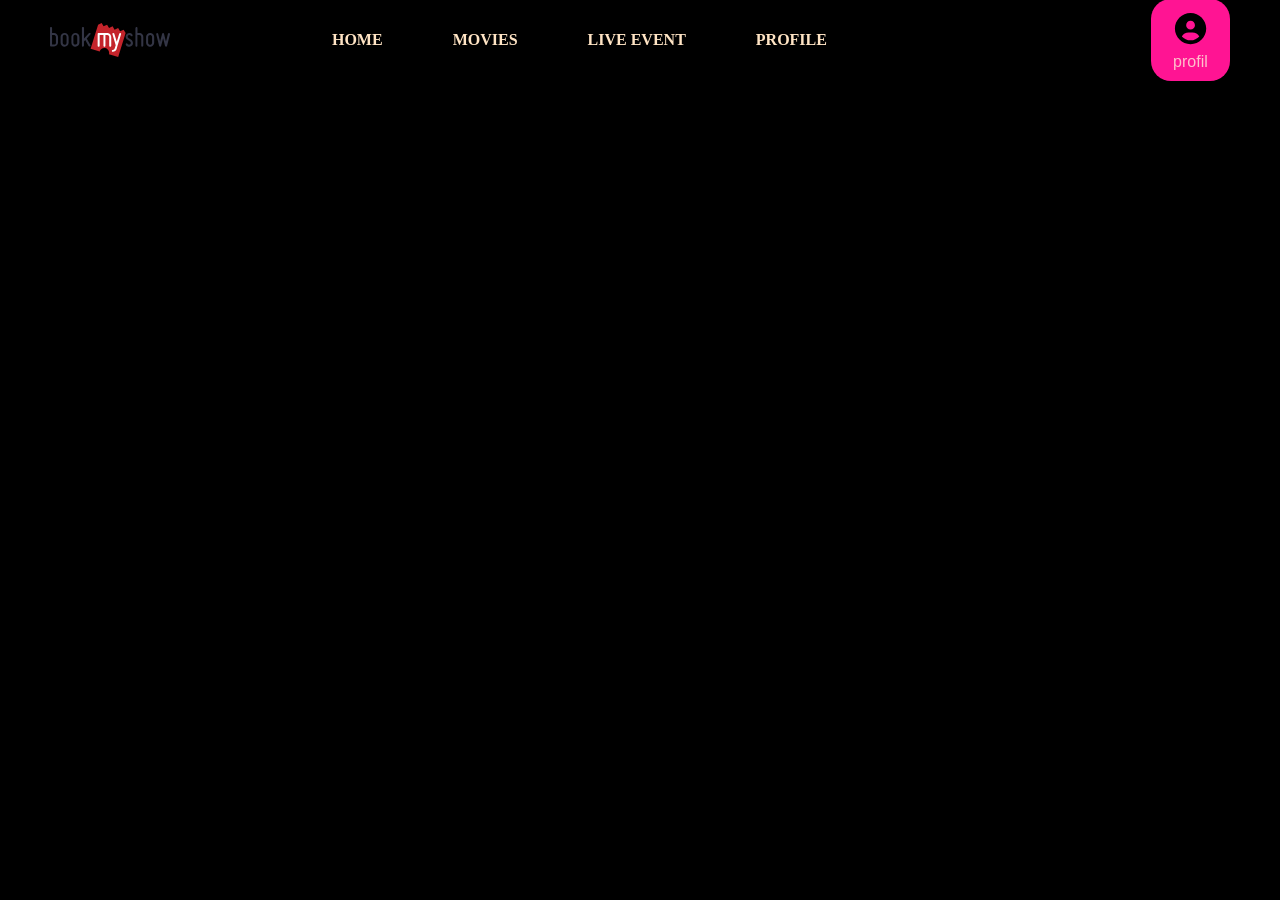
==== index2.html @ 734545ca "navbar project" ====
<!DOCTYPE html>
<html lang="en">
<head>
    <meta charset="UTF-8">
    <meta name="viewport" content="width=device-width, initial-scale=1.0">
    <title>Document</title>
    <link rel="stylesheet" href="styal.css">
    <link href="https://fonts.cdnfonts.com/css/weather" rel="stylesheet">
                </head>
<body>
    <header id="navbar">
    <img src="./bookmyshow.svg" alt="bookmy show">


    <nav>
        <ul>
            <li> <a href="#">home</a></li>
            <li> <a href="#"> movies</a></li>
            <li> <a href="#">live event</a></li>
            <li> <a href="#"> profile</a></li>
        </ul>
    </nav>
    <div>
        <i class="fa-solid fa-bell"></i>
        <svg xmlns="http://www.w3.org/2000/svg" viewBox="0 0 640 640"><!--!Font Awesome Free v7.2.0 by @fontawesome - https://fontawesome.com License - https://fontawesome.com/license/free Copyright 2026 Fonticons, Inc.--><path d="M480 272C480 317.9 465.1 360.3 440 394.7L566.6 521.4C579.1 533.9 579.1 554.2 566.6 566.7C554.1 579.2 533.8 579.2 521.3 566.7L394.7 440C360.3 465.1 317.9 480 272 480C157.1 480 64 386.9 64 272C64 157.1 157.1 64 272 64C386.9 64 480 157.1 480 272zM272 416C351.5 416 416 351.5 416 272C416 192.5 351.5 128 272 128C192.5 128 128 192.5 128 272C128 351.5 192.5 416 272 416z"/></svg>    
    </div>
    <button>
        <svg xmlns="http://www.w3.org/2000/svg" viewBox="0 0 640 640"><!--!Font Awesome Free v7.2.0 by @fontawesome - https://fontawesome.com License - https://fontawesome.com/license/free Copyright 2026 Fonticons, Inc.--><path d="M463 448.2C440.9 409.8 399.4 384 352 384L288 384C240.6 384 199.1 409.8 177 448.2C212.2 487.4 263.2 512 320 512C376.8 512 427.8 487.3 463 448.2zM64 320C64 178.6 178.6 64 320 64C461.4 64 576 178.6 576 320C576 461.4 461.4 576 320 576C178.6 576 64 461.4 64 320zM320 336C359.8 336 392 303.8 392 264C392 224.2 359.8 192 320 192C280.2 192 248 224.2 248 264C248 303.8 280.2 336 320 336z"/></svg> profil
    </button>


    </header>
    
</body>
</html>
---- styal.css ----
*{
    margin: 0;
    padding: 0;
    box-sizing: border-box;
}

#navbar{
    width: 100%;
    height: 80px;
    display: flex;
    justify-content: space-between;
    align-items: center;
    padding: 20px 50px;
}
#navbar nav ul{
    display: flex;
    gap: 70px;
    list-style: none;
    font-weight: bold;
}

#navbar nav ul li a{
    text-decoration: none;
    color: bisque;
    text-transform: uppercase;

}
#navbar button{
    background-color: deeppink;
    padding: 10px 20px;
    border-radius: 20px;
    color: pink;
    border: none;
    font-size: 16px;
    gap: 20;
}
#navbar img{
    width: 120px;
    height: auto;
    
}
body{
    background-color: black;
}
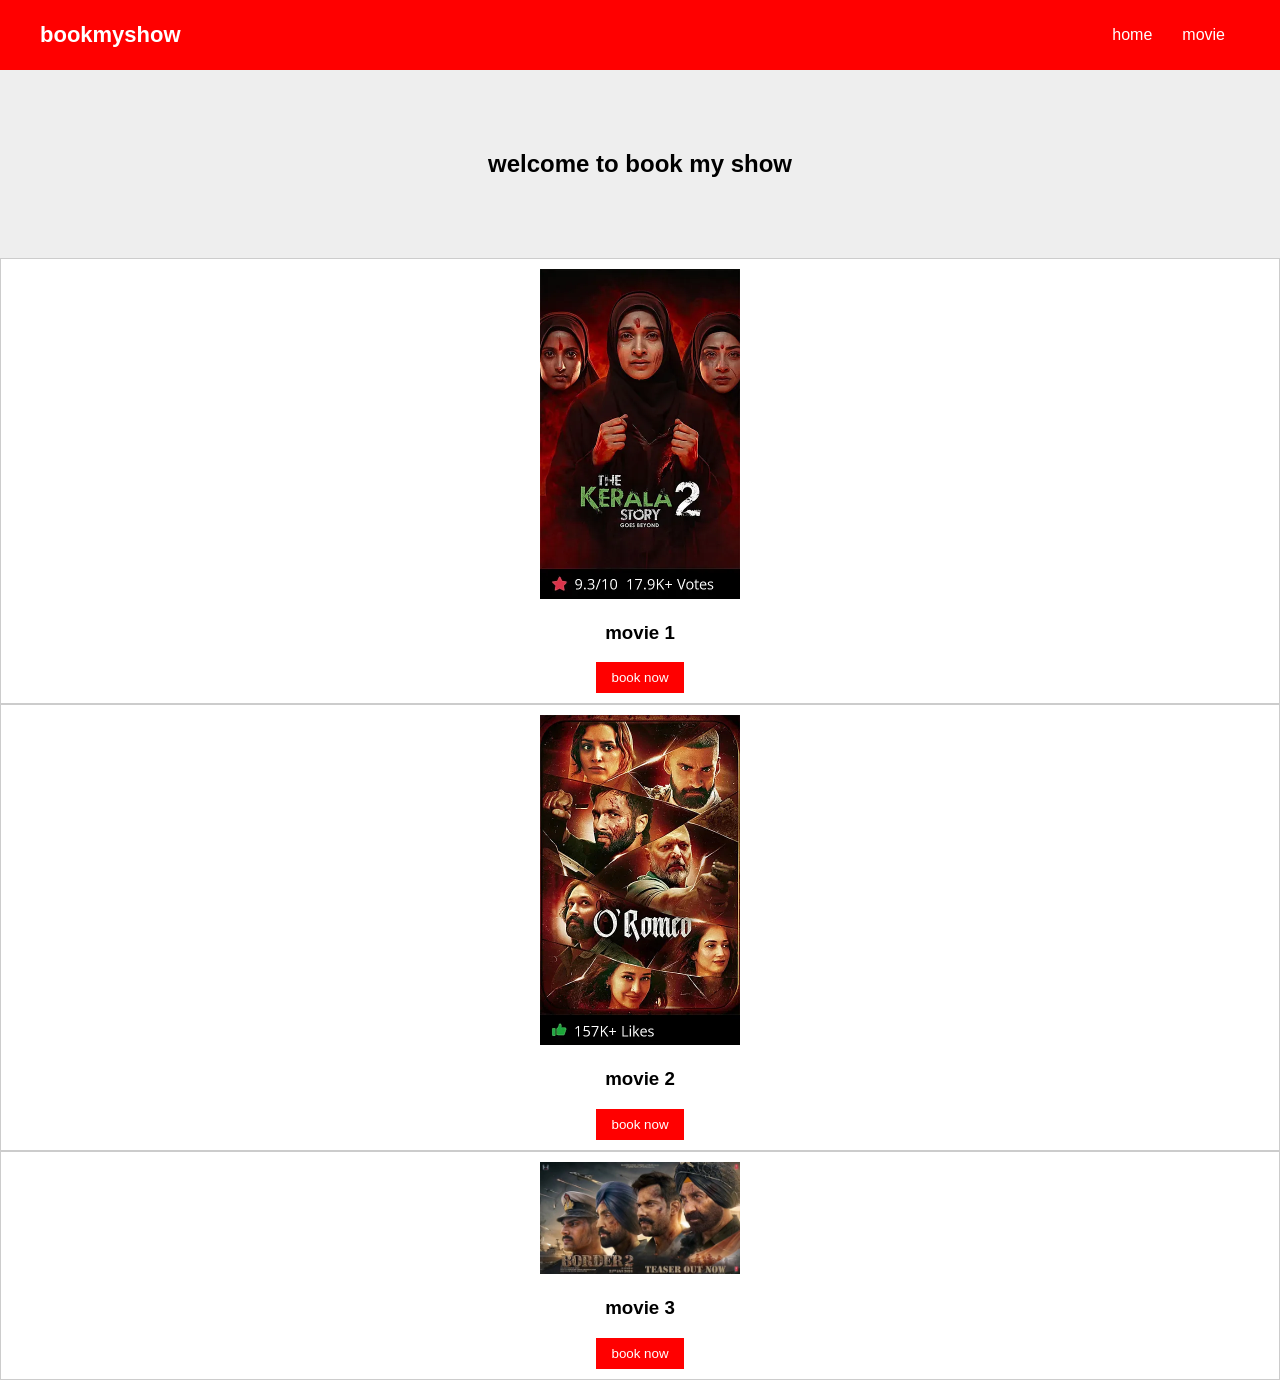
==== commit 31d6ddb9: "project" ====
--- a/index2.html
+++ b/index2.html
@@ -3,33 +3,43 @@
 <head>
     <meta charset="UTF-8">
     <meta name="viewport" content="width=device-width, initial-scale=1.0">
-    <title>Document</title>
-    <link rel="stylesheet" href="styal.css">
+    <title>bookmy show </title>
+    <link rel="stylesheet" href="./styal.css">
     <link href="https://fonts.cdnfonts.com/css/weather" rel="stylesheet">
-                </head>
+                
+</head>
 <body>
-    <header id="navbar">
-    <img src="./bookmyshow.svg" alt="bookmy show">
+    <nav>
+        <div class="logo">bookmyshow</div>
+        <ul>
+          <li>   <i class="fa-solid fa-microphone-lines"></i> </li>
+            <li>home</li>
+            <li>movie</li>
+
+        </ul>
+    </nav>
+<section class="banner">
+    <h1>welcome to book my show</h1>
+</section>
+<section class="movie">
+    <div  class="movie-card">
+    <img src="./aa1.webp" alt="movie">
+    <h3>movie 1</h3>
+    <button>book now</button>
+</div>
+    <div class="movie-card">
+    <img src="./aa3.webp" alt="movie">
+    <h3>movie 2</h3> 
+    <button>book now</button>
+    </div>
+<div class="movie-card">
+ <img src="./bordar.jpeg" alt="border">
+ <h3>movie 3</h3>
+ <button>book now</button>
+
+</div>
 
 
-    <nav>
-        <ul>
-            <li> <a href="#">home</a></li>
-            <li> <a href="#"> movies</a></li>
-            <li> <a href="#">live event</a></li>
-            <li> <a href="#"> profile</a></li>
-        </ul>
-    </nav>
-    <div>
-        <i class="fa-solid fa-bell"></i>
-        <svg xmlns="http://www.w3.org/2000/svg" viewBox="0 0 640 640"><!--!Font Awesome Free v7.2.0 by @fontawesome - https://fontawesome.com License - https://fontawesome.com/license/free Copyright 2026 Fonticons, Inc.--><path d="M480 272C480 317.9 465.1 360.3 440 394.7L566.6 521.4C579.1 533.9 579.1 554.2 566.6 566.7C554.1 579.2 533.8 579.2 521.3 566.7L394.7 440C360.3 465.1 317.9 480 272 480C157.1 480 64 386.9 64 272C64 157.1 157.1 64 272 64C386.9 64 480 157.1 480 272zM272 416C351.5 416 416 351.5 416 272C416 192.5 351.5 128 272 128C192.5 128 128 192.5 128 272C128 351.5 192.5 416 272 416z"/></svg>    
-    </div>
-    <button>
-        <svg xmlns="http://www.w3.org/2000/svg" viewBox="0 0 640 640"><!--!Font Awesome Free v7.2.0 by @fontawesome - https://fontawesome.com License - https://fontawesome.com/license/free Copyright 2026 Fonticons, Inc.--><path d="M463 448.2C440.9 409.8 399.4 384 352 384L288 384C240.6 384 199.1 409.8 177 448.2C212.2 487.4 263.2 512 320 512C376.8 512 427.8 487.3 463 448.2zM64 320C64 178.6 178.6 64 320 64C461.4 64 576 178.6 576 320C576 461.4 461.4 576 320 576C178.6 576 64 461.4 64 320zM320 336C359.8 336 392 303.8 392 264C392 224.2 359.8 192 320 192C280.2 192 248 224.2 248 264C248 303.8 280.2 336 320 336z"/></svg> profil
-    </button>
-
-
-    </header>
-    
+</section>    
 </body>
 </html>
--- a/styal.css
+++ b/styal.css
@@ -1,44 +1,64 @@
-*{
-    margin: 0;
-    padding: 0;
-    box-sizing: border-box;
+body{
+    margin:0;
+    font-family: Arial;
 }
 
-#navbar{
-    width: 100%;
-    height: 80px;
-    display: flex;
-    justify-content: space-between;
-    align-items: center;
-    padding: 20px 50px;
-}
-#navbar nav ul{
-    display: flex;
-    gap: 70px;
-    list-style: none;
-    font-weight: bold;
+/* Navbar */
+nav{
+    display:flex;
+    justify-content:space-between;
+    align-items:center;
+    background:red;
+    padding:10px 40px;
 }
 
-#navbar nav ul li a{
-    text-decoration: none;
-    color: bisque;
-    text-transform: uppercase;
+.logo{
+    color:white;
+    font-size:22px;
+    font-weight:bold;
+}
 
+nav ul{
+    list-style:none;
+    display:flex;
 }
-#navbar button{
-    background-color: deeppink;
-    padding: 10px 20px;
-    border-radius: 20px;
-    color: pink;
-    border: none;
-    font-size: 16px;
-    gap: 20;
+
+nav ul li{
+    margin:0 15px;
+    color:white;
+    cursor:pointer;
 }
-#navbar img{
-    width: 120px;
-    height: auto;
-    
+
+/* Banner */
+
+.banner{
+    background:#eee;
+    text-align:center;
+    padding:60px;
 }
-body{
-    background-color: black;
+
+/* Movies */
+
+.movies{
+    display:flex;
+    justify-content:center;
+    gap:30px;
+    padding:40px;
+}
+
+.movie-card{
+    border:1px solid #ccc;
+    padding:10px;
+    text-align:center;
+}
+
+.movie-card img{
+    width:200px;
+}
+
+button{
+    background:red;
+    color:white;
+    border:none;
+    padding:8px 15px;
 }
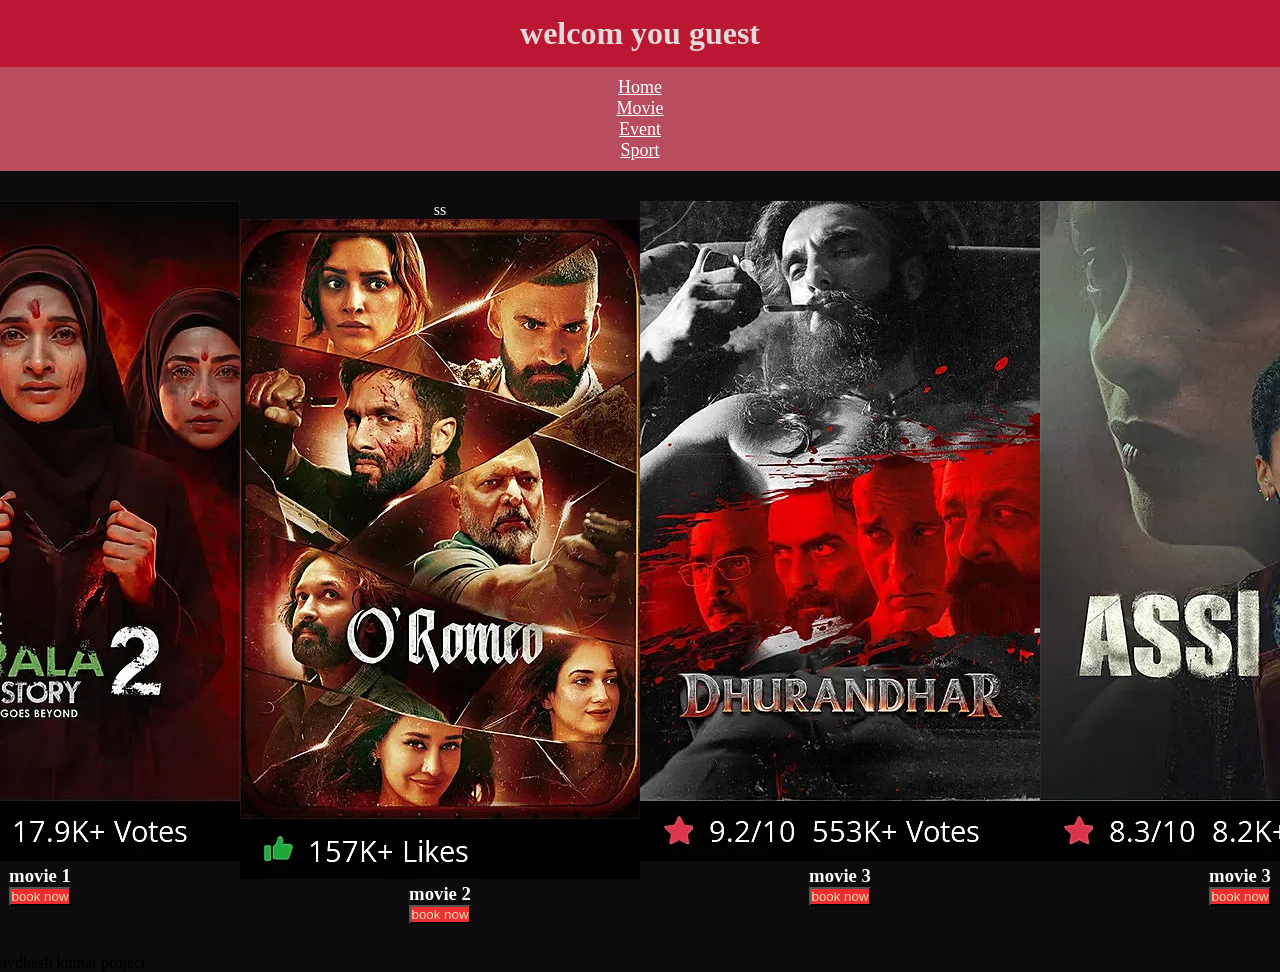
==== commit 91d28755: "book my show" ====
--- a/index2.html
+++ b/index2.html
@@ -3,43 +3,57 @@
 <head>
     <meta charset="UTF-8">
     <meta name="viewport" content="width=device-width, initial-scale=1.0">
-    <title>bookmy show </title>
+    <title>project</title>
     <link rel="stylesheet" href="./styal.css">
-    <link href="https://fonts.cdnfonts.com/css/weather" rel="stylesheet">
-                
 </head>
 <body>
-    <nav>
-        <div class="logo">bookmyshow</div>
-        <ul>
-          <li>   <i class="fa-solid fa-microphone-lines"></i> </li>
-            <li>home</li>
-            <li>movie</li>
 
-        </ul>
-    </nav>
-<section class="banner">
-    <h1>welcome to book my show</h1>
-</section>
-<section class="movie">
-    <div  class="movie-card">
-    <img src="./aa1.webp" alt="movie">
-    <h3>movie 1</h3>
-    <button>book now</button>
-</div>
-    <div class="movie-card">
-    <img src="./aa3.webp" alt="movie">
-    <h3>movie 2</h3> 
-    <button>book now</button>
+<header>
+    <h1>welcom you guest</h1>
+</header> 
+
+<nav>
+    <ul>
+        <li> <a href="# firstpage"> Home</a></li>
+        <li> <a href="#"> Movie</a></li>
+        <li> <a href="#">Event</a></li>
+        <li> <a href="#"> Sport</a></li>
+    </ul>
+</nav>
+<section class="movies">
+    <div class="movies-card">
+      <img src="./aa1.webp" alt="movie">
+      <h3>movie 1</h3>
+      <button>book now</button>  
     </div>
-<div class="movie-card">
- <img src="./bordar.jpeg" alt="border">
- <h3>movie 3</h3>
- <button>book now</button>
+    <div class="movies-card">ss
+        <img src="./aa3.webp" alt="movie">
+        <h3>movie 2</h3>
+        <button> book  now</button>
 
-</div>
+    </div>
+    <div class="movies-card">
+        <img src="./aa5.webp" alt="movie">
+        <h3>movie 3</h3>
+        <button> book  now</button>
+
+    </div>
+    <div class="movies-card">
+        <img src="./aaa6.webp" alt="movie">
+        <h3>movie 3</h3>
+        <button> book  now</button>
+
+    </div>
 
 
-</section>    
+
+</section>
+<footer>
+    <p>avdhesh kumar project</p>
+</footer>
+ 
+
+
+
 </body>
 </html>
--- a/styal.css
+++ b/styal.css
@@ -1,64 +1,53 @@
+*{
+    margin: 0;
+    padding: 0;
+    box-sizing: border-box;
+    scroll-behavior: smooth;
+}
+header{
+    color: rgb(227, 217, 217);
+    text-align: center;
+    background-color: rgb(187, 23, 50);
+    padding: 15px;
+}
+nav ul ul {
+    list-style: none;
+    margin: 30px;
+    display: flex;
+    justify-content: center;
+    text-align: center;
+    text-transform: uppercase;
+}
 body{
-    margin:0;
-    font-family: Arial;
+    background-color: rgb(13, 11, 13);
 }
+nav{
+    background-color: rgb(183, 77, 95);
+    text-align: center;
+    padding: 10px;
 
-/* Navbar */
-nav{
-    display:flex;
-    justify-content:space-between;
-    align-items:center;
-    background:red;
-    padding:10px 40px;
 }
+nav a{
+    color: white;
+    text-align: center;
+    margin: 15px;
+    font-size: 18px;
+}
+.movies{
+    display: flex;
+    justify-content: center;
+    text-align: center;
+    color:white;
+    margin: 30px;
 
-.logo{
-    color:white;
-    font-size:22px;
-    font-weight:bold;
 }
+.movies-card img{
+    width: 400px;
 
-nav ul{
-    list-style:none;
-    display:flex;
 }
-
-nav ul li{
-    margin:0 15px;
-    color:white;
-    cursor:pointer;
-}
-
-/* Banner */
-
-.banner{
-    background:#eee;
-    text-align:center;
-    padding:60px;
-}
-
-/* Movies */
-
-.movies{
-    display:flex;
-    justify-content:center;
-    gap:30px;
-    padding:40px;
-}
-
-.movie-card{
-    border:1px solid #ccc;
-    padding:10px;
-    text-align:center;
-}
-
-.movie-card img{
-    width:200px;
-}
-
 button{
-    background:red;
-    color:white;
-    border:none;
-    padding:8px 15px;
+    background-color: rgb(238, 46, 46);
+    text-align: center;
+    justify-content: center;
+    color: wheat;
 }
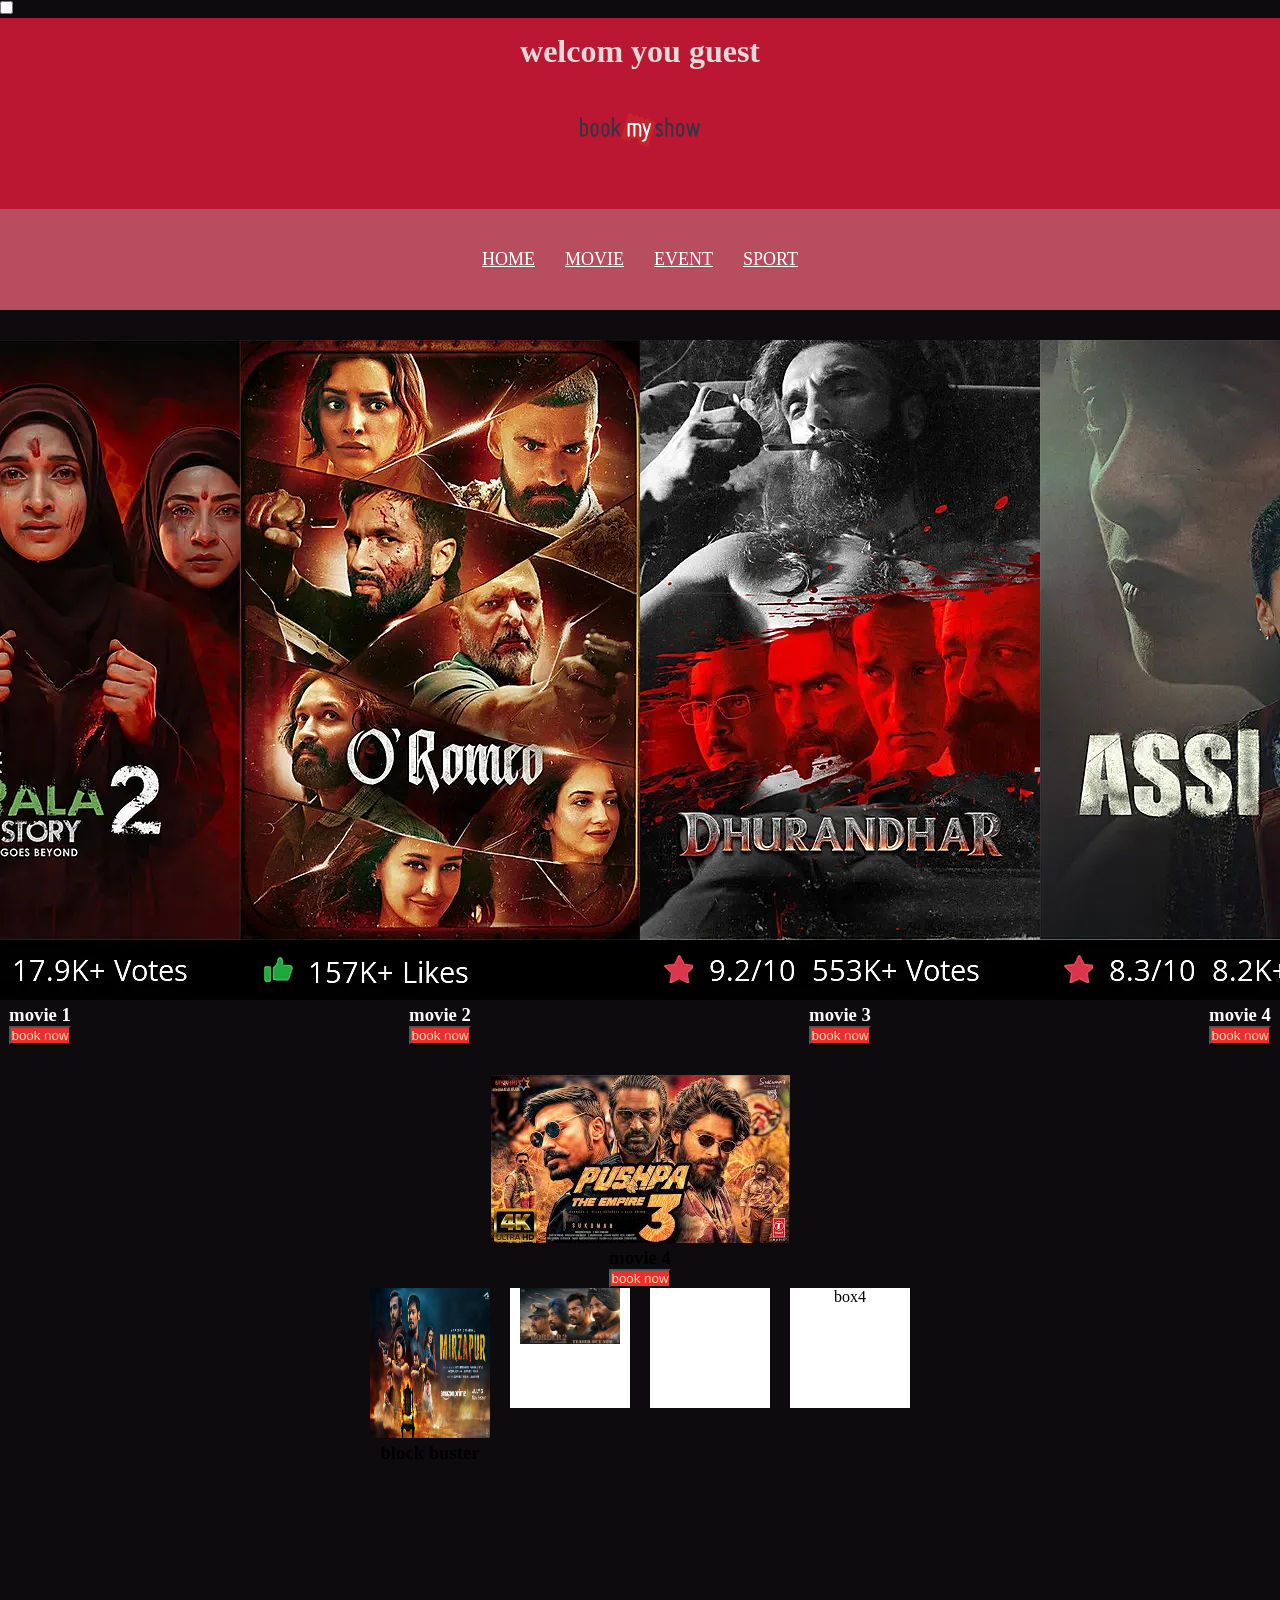
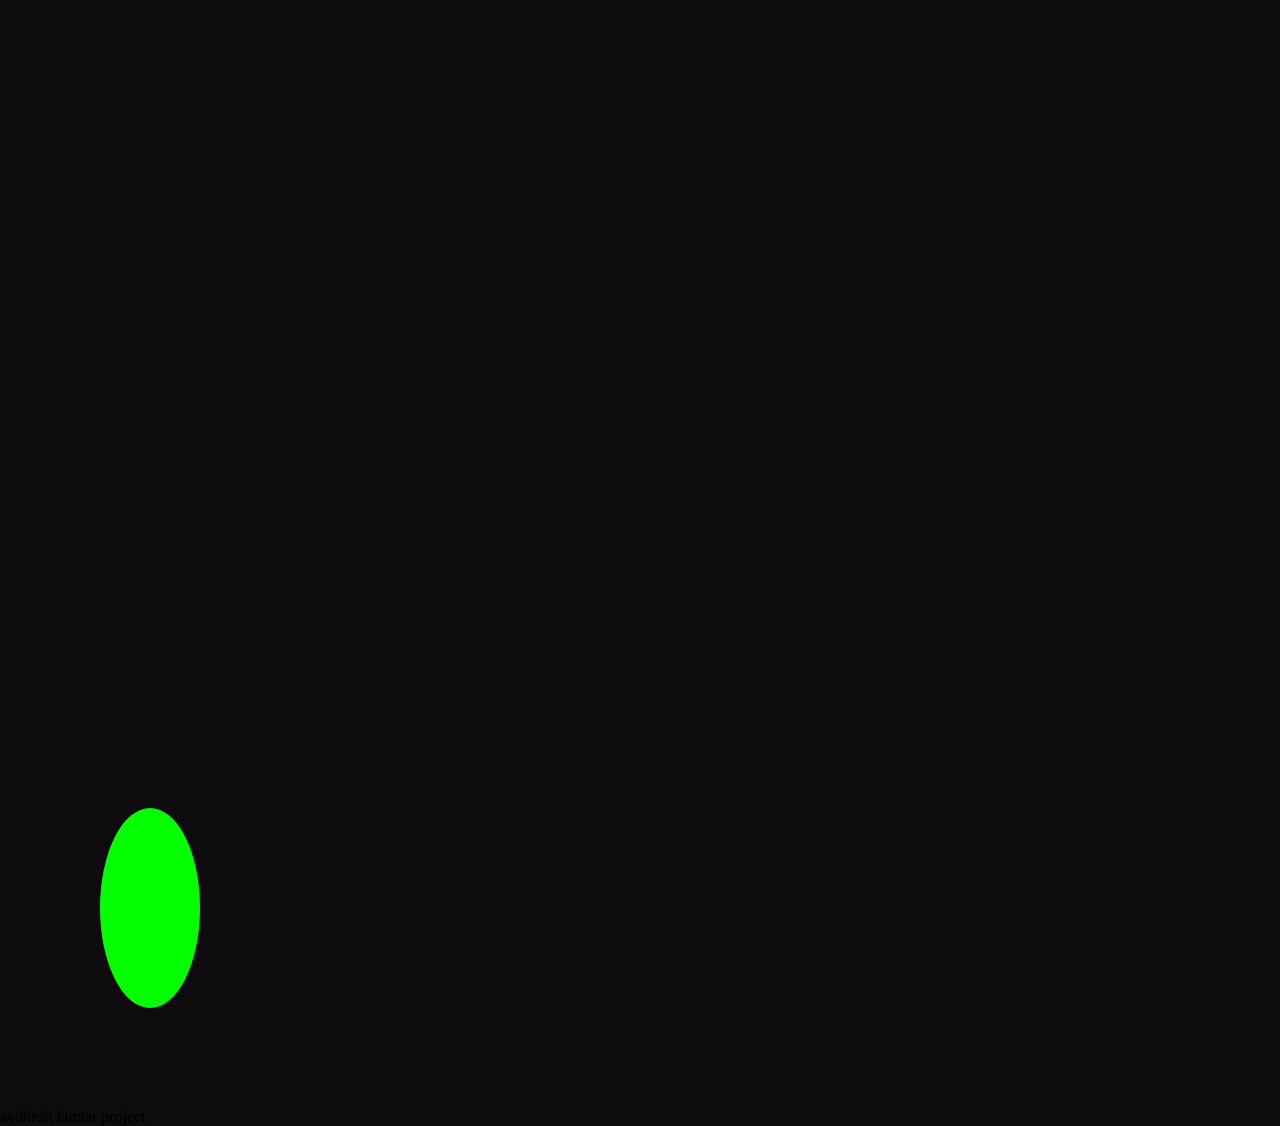
==== commit 49604533: "update" ====
--- a/index2.html
+++ b/index2.html
@@ -7,9 +7,12 @@
     <link rel="stylesheet" href="./styal.css">
 </head>
 <body>
+    <label for="check" id="bar"> <i class="fa-solid fa-bars"></i> </label>
+    <input type="checkbox" id="check"> 
 
 <header>
     <h1>welcom you guest</h1>
+    <img src="./bookmyshow.svg" alt="book my show">
 </header> 
 
 <nav>
@@ -26,7 +29,7 @@
       <h3>movie 1</h3>
       <button>book now</button>  
     </div>
-    <div class="movies-card">ss
+    <div class="movies-card">
         <img src="./aa3.webp" alt="movie">
         <h3>movie 2</h3>
         <button> book  now</button>
@@ -40,14 +43,36 @@
     </div>
     <div class="movies-card">
         <img src="./aaa6.webp" alt="movie">
-        <h3>movie 3</h3>
+        <h3>movie 4</h3>
         <button> book  now</button>
 
     </div>
+    </section>
+    
+    <section id="firstpage">
+    <div class="book" >
+        <img src="./pushpa3.jpeg" alt="pushpa">
+        <h3>movie 4</h3>
+        <button>book now</button>
+    </div>
+ 
+</section>
+<section>
+    <div class="container">
+    <div class="box1"> 
+        <img src="./aaa7.jpeg" alt="movie">
+        <h3>block buster</h3>
+    </div>
+    <div class="box2" > <img src="./bordar.jpeg" alt="borer"></div>
+     <div class="box3"></div>
+     <div class="box4"> box4</div>
+</div>
+
+</section>
+<div class="box"></div>
 
 
 
-</section>
 <footer>
     <p>avdhesh kumar project</p>
 </footer>
--- a/styal.css
+++ b/styal.css
@@ -10,7 +10,11 @@
     background-color: rgb(187, 23, 50);
     padding: 15px;
 }
-nav ul ul {
+header img{
+    height: 120px;
+    width: 120px;
+}
+nav ul {
     list-style: none;
     margin: 30px;
     display: flex;
@@ -45,9 +49,62 @@
     width: 400px;
 
 }
+
+
 button{
     background-color: rgb(238, 46, 46);
     text-align: center;
     justify-content: center;
     color: wheat;
+}
+#firstpage{
+    display: flex;
+    justify-content: center;
+    text-align: center;
+}
+
+
+.container{
+   display: flex;
+   justify-content: center;
+   gap: 20px;
+   margin-bottom: 1000px;
+}
+.box1,.box2,.box3,.box4{
+    width: 120px;
+    height: 120px;
+    background-color: white;
+    text-align: center;
+}
+.box1 img{
+    width: 120px;
+    height: 150px;
+    
+}
+.box2 img{
+    height: auto;
+    width: 100px;
+}
+.box4 div:hover{
+    transform: rotateX(90 deg);
+    background-color: blue;
+    border-radius: 50%;
+    transition: 12s;
+    transform: scale(1.2);
+    transform:none(90deg) scale(1.3);
+    transform: translate(0px 100px);
+
+}
+.box{
+    width: 100px;
+    height: 200px;
+    background-color: rgb(4, 255, 0);
+    margin: 100px;
+    transition: 5.6s;
+    border-radius: 50%;
+
+}
+.box:hover{
+    transform: rotate(90deg) scale(1.3); 
+    background-color: blue; 
 }
